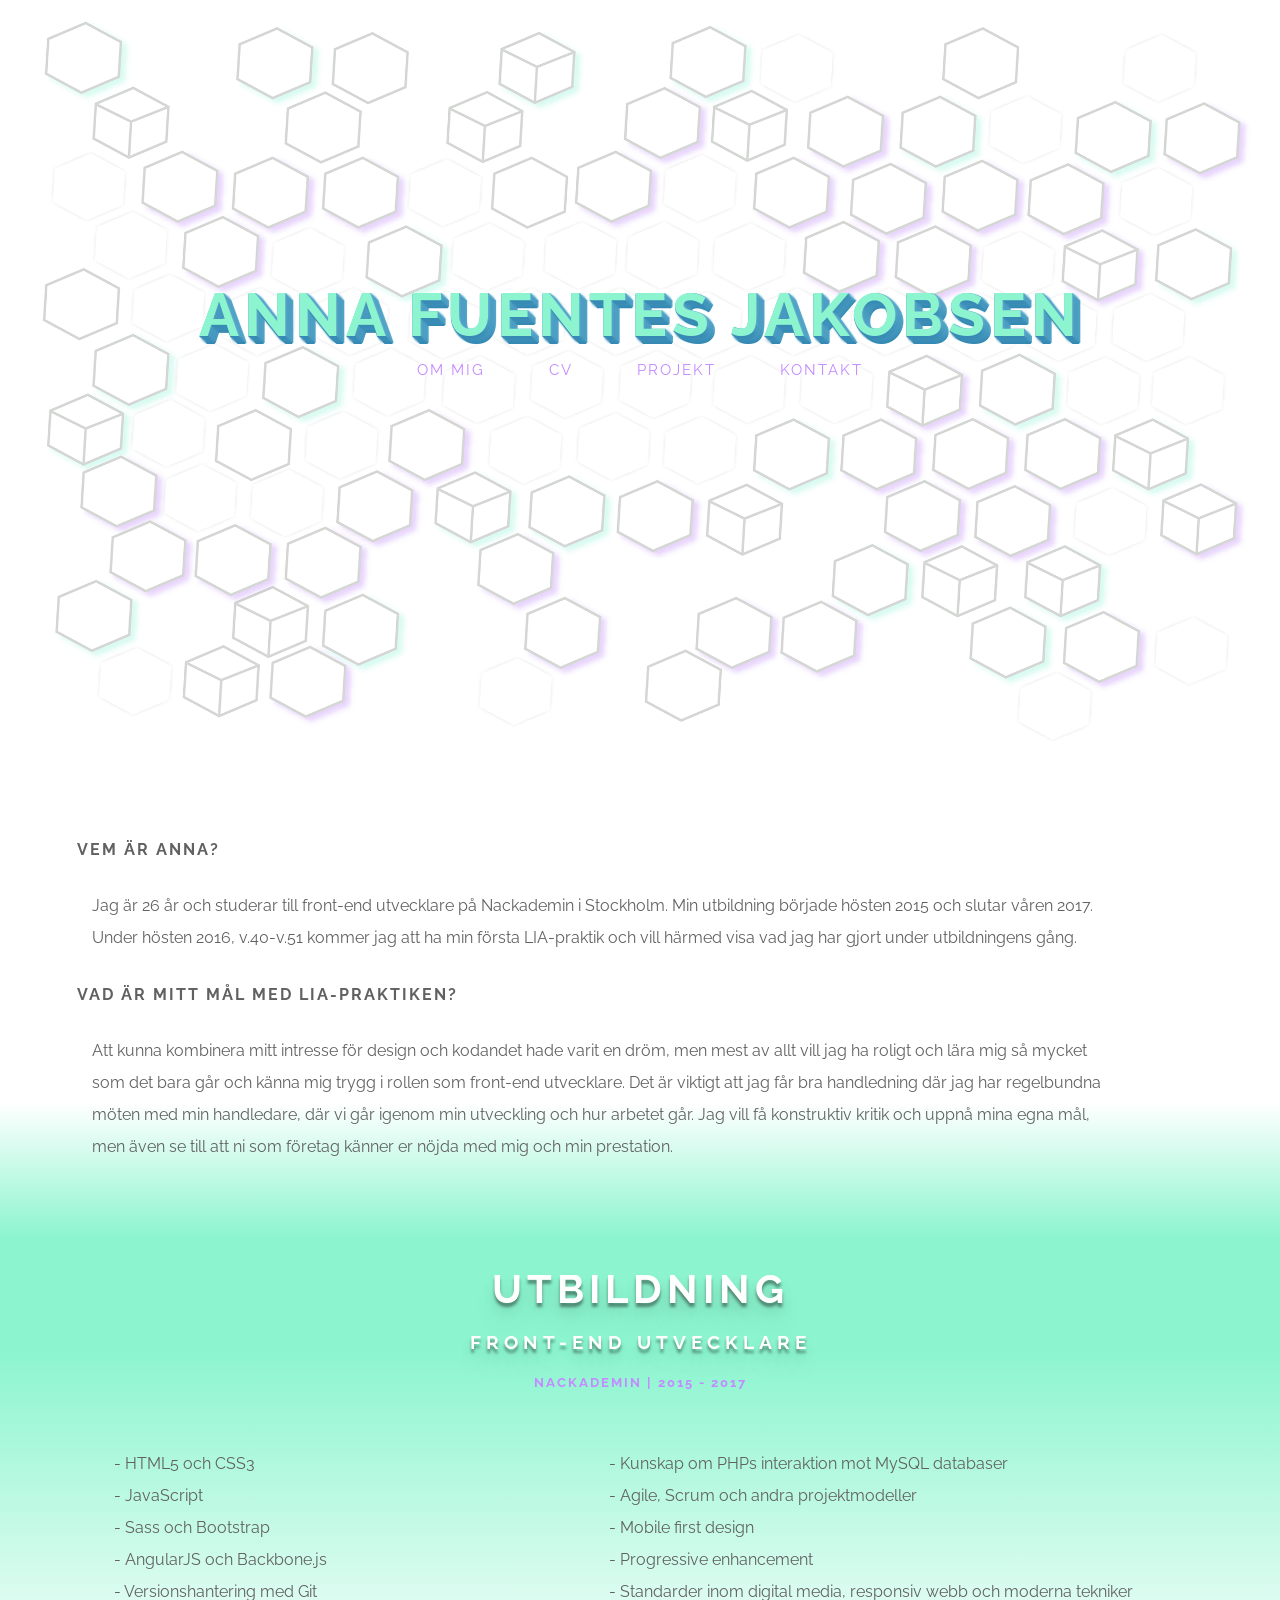
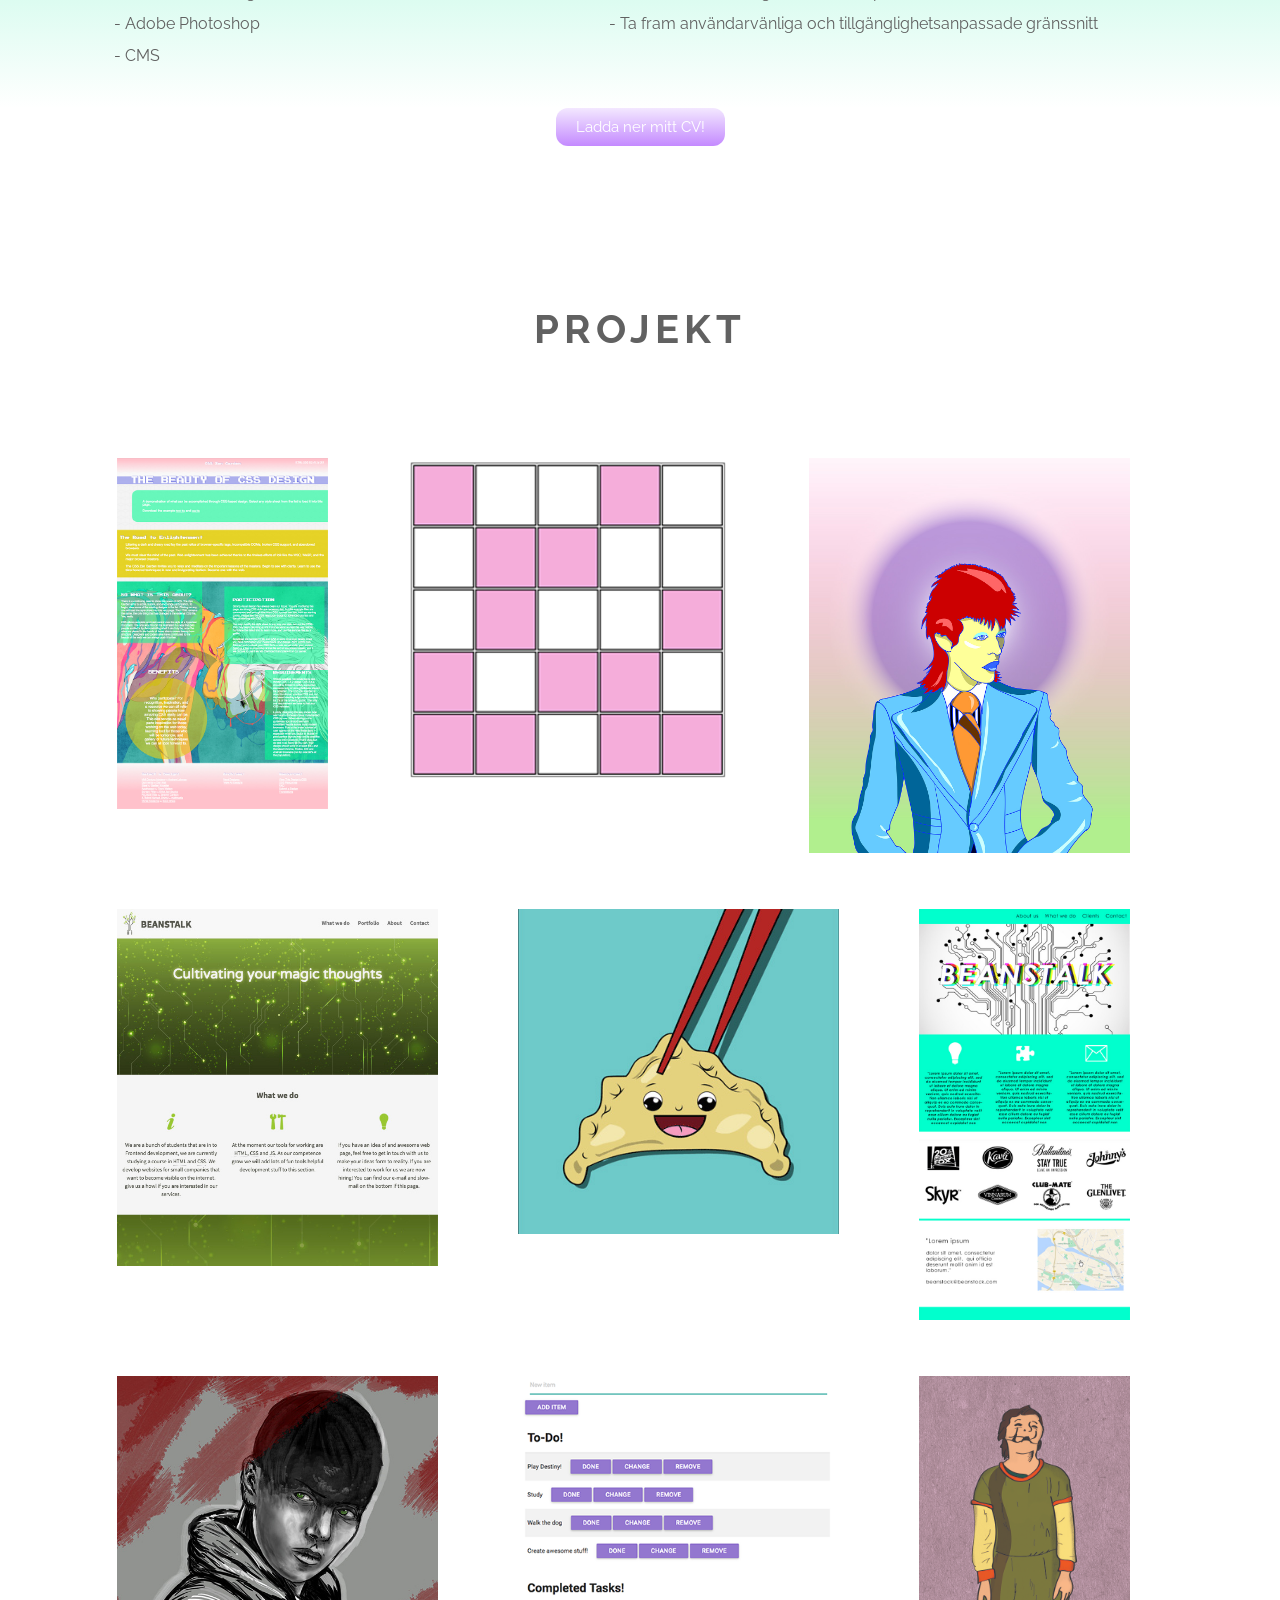
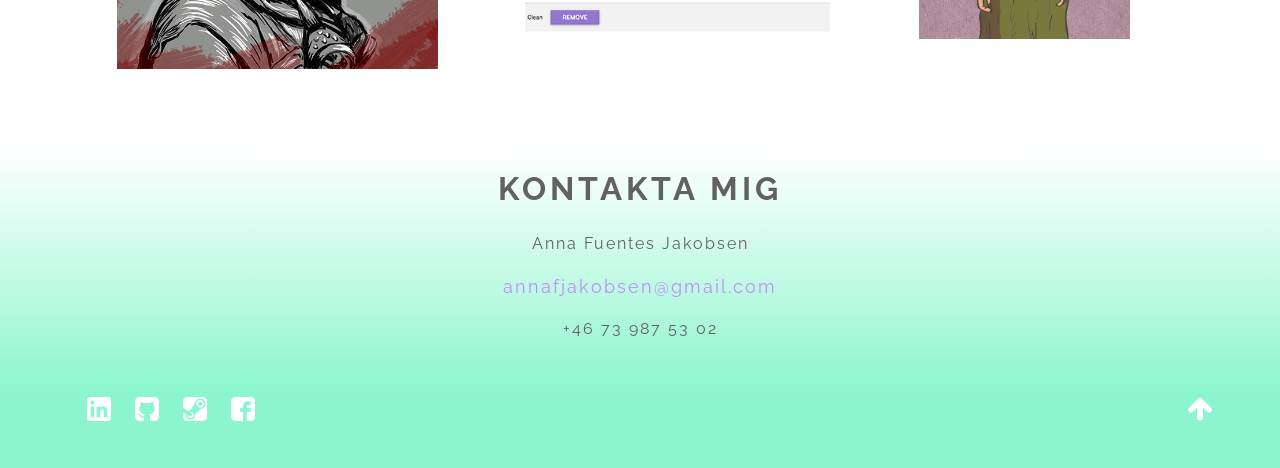
==== index.html @ e2117e57 "changed utbildning text" ====
<!DOCTYPE html>
<html lang="sv">
<head>
	<meta charset="UTF-8">
	<title>Anna Fuentes Jakobsen</title>

	<!-- Normalize -->
	<link rel="stylesheet" type="text/css" href="css/normalize.css">

	<!-- Custom Grid -->
	<link rel="stylesheet" type="text/css" href="css/grid.css">

	<!-- Custom Style Sheet -->
	<link rel="stylesheet" type="text/css" href="style.css">

	<!-- Favicon -->
	<link rel="icon" type="ico" href="img/icons/favicon.ico">

</head>

<body>
<!-- Header -->
<header>

	<section id="#top">
		<div id="header-col" class="col-12">
			<h1 id="name">Anna Fuentes Jakobsen</h1>	
			<nav class="navbar">
  			<a href="#about">Om mig</a>
				<a href="#cv">CV</a>
				<a href="#project">Projekt</a>
				<a href="#contact">Kontakt</a>
			</nav>
		</div>
	</section>
</header>
<!-- Main -->
<main>

<section id="about">
	<div class="wrapper">
		<div class="row">
			<div class="col-10">
				<h4>Vem är Anna?</h4>
				<p>Jag är 26 år och studerar till front-end utvecklare på Nackademin i Stockholm. 
						Min utbildning började hösten 2015 och slutar våren 2017. Under hösten 2016, v.40-v.51 kommer jag att ha min första LIA-praktik och vill härmed visa vad jag har gjort under utbildningens gång.
				</p>
				<h4>Vad är mitt mål med LIA-praktiken?</h4>
					<p>Att kunna kombinera mitt intresse för design och kodandet hade varit en dröm, men mest av allt vill jag ha roligt och lära mig så mycket som det bara går och känna mig trygg i rollen som front-end utvecklare. Det är viktigt att jag får bra handledning där jag har regelbundna möten med min handledare, där vi går igenom min utveckling och hur arbetet går. Jag vill få konstruktiv kritik och uppnå mina egna mål, men även se till att ni som företag känner er nöjda med mig och min prestation.
					</p>
			</div>
		</div>
</section>

<section id="cv">
	<div class="col-12">
		<h1>Utbildning</h1>
		<h3>Front-end Utvecklare</h3>
		<h5><a id="nackademin" href="http://nackademin.se/utbildningar/frontend-utvecklare/">Nackademin</a> | 2015 - 2017</h5>
	</div>
		<div class="wrapper-list">
			<div class="row">
				<div class="col-5">
					<ul>
						<li>- HTML5 och CSS3</li>
						<li>- JavaScript</li>
						<li>- Sass och Bootstrap</li>
						<li>- AngularJS och Backbone.js</li>
						<li>- Versionshantering med Git</li>
						<li>- Adobe Photoshop</li>
						<li>- CMS</li>
					</ul>
				</div>
				<div class="col-6">
					<ul>
						<li>- Kunskap om PHPs interaktion mot MySQL databaser</li>
						<li>- Agile, Scrum och andra projektmodeller</li>
						<li>- Mobile first design</li>
						<li>- Progressive enhancement</li>
						<li>- Standarder inom digital media, responsiv webb och moderna tekniker</li>
						<li>- Ta fram användarvänliga och tillgänglighetsanpassade gränssnitt</li>
					</ul>
				</div>
			</div>
				
			</div>
			<section id="download">
				<div class="col-12">
					<form method="get" action="cv.pdf">
						<button type="submit">Ladda ner mitt CV!</button>
					</form>
				</div>
			</section>

</section>

<!-- PROJEKT -->

<section id="project">
	<div class="wrapper">
		<div class="col-12">
			<h1>Projekt</h1>
		</div>
			<div class="row">

<!-- ROW 1 -->
				<section class="col-3">
					<figure class="hov-gal">
						<img src="img/zengarden.jpg" alt="Zen Garden">
						<a href="pages/zengarden.html">
								<div class="item">
									<h3>CSS Design</h3>
									<p>ZenGarden CSS Design</p>
								</div>
						</a>
					</figure>
				</section>

				<section class="col-4">
					<figure class="hov-gal">
						<img src="img/lightsout.png" alt="LightsOut">
						<a href="file:///Users/afuentesjakobsen/Documents/kod/cv/First/LightsOut/lightsout.html">
							<div class="item">
								<h3>Game</h3>
								<p>LightsOut i JavaScript</p>
							</div>
						</a>
					</figure>
				</section>

				<section class="col-4">
					<figure class="hov-gal">
						<img src="img/bowie01.jpg" alt="David Bowie Illustration">
						<a href="pages/bowie.html">
							<div class="item">
								<h3>Illustration</h3>
								<p>Bowie</p>
							</div>
						</a>
					</figure>
				</section>
		</div>

<!-- ROW 2 -->
		<div class="row">
			<section class="col-4">
				<figure class="hov-gal">
					<img class="beanstalk" src="img/beanstalk.jpg" alt="Beanstalk page">
					<a href="http://lindgrenk.github.io/beanstalk/">
						<div class="item">
							<h3>Webbsida</h3>
							<p>Grupparbete Nackademin</p>
						</div>
					</a>
				</figure>
			</section>

			<section class="col-4">
				<figure class="hov-gal">
					<img class="dumpling" src="img/dump.jpg" alt="Gif">
					<a href="pages/dumpling.html">
						<div class="item">
							<h3>Gif</h3>
							<p>Sayonara Dumpling</p>
						</div>
					</a>
				</figure>
			</section>

			<section class="col-3">
				<figure class="hov-gal">
					<img class="mockup" src="img/mockup.jpg" alt="Layout">
					<a href="pages/mockup.html">
						<div class="item">
							<h3>Webbsida</h3>
							<p>Mockup</p>
						</div>
					</a>
				</figure>
			</section>
		</div>

<!-- ROW 3 -->
		<div class="row">
			<section class="col-4">
				<figure class="hov-gal">
					<img class="furiosa" src="img/furiosa.jpg" alt="Illustration Furiosa">
					<a href="pages/furiosa.html">
						<div class="item">
							<h3>Illustration</h3>
							<p>Furiosa</p>
						</div>
					</a>
				</figure>
			</section>

			<section class="col-4">
				<figure class="hov-gal">
					<img class="todo" src="img/Todo.png" alt="Todo App">
					<a href="file:///Users/afuentesjakobsen/Documents/kod/cv/First/Todo/index.html">
						<div class="item">
							<h3>Todo app</h3>
							<p>JavaScript</p>
						</div>
					</a>
				</figure>
			</section>

			<section class="col-3">
				<figure class="hov-gal">
					<img class="hw" src="img/hw.jpg" alt="Illustration">
					<a href="pages/hw.html">
						<div class="item">
							<h3>Illustration</h3>
							<p>Helnwein</p>
						</div>
					</a>
				</figure>
			</section>

		</div>
	</div>
</section>

</main>
<footer>

<section id="contact">
	<div class="wrapper">
		<div class="col-12">
			<h1>Kontakta mig</h1>
			<p>Anna Fuentes Jakobsen</p>
			<adress>
				<a id="mail" href="mailto:annafjakobsen@gmail.com">annafjakobsen@gmail.com</a>
			</adress>
			<p>+46 73 987 53 02</p>
		</div>
	</div>
</section>

<section id="links">
	<div class="wrapper">
		<div class="row">
			<div class="col-11">
				<ul class="link-list">
					<li><a href="https://www.linkedin.com/in/anna-fuentes-jakobsen-254067101?trk=nav_responsive_tab_profile_pic" title="My LinkedIn account"><img src="img/icons/linkedin.png"></a></li>	
					<li><a href="https://github.com/AnnaFuentesJakobsen" title="My Github account"><img src="img/icons/github.png"></a></li>
					<li><a href="http://steamcommunity.com/id/murrdeluxe" title="My Steam account"><img src="img/icons/steam.png"></a></li>
					<li><a href="https://www.facebook.com/anna.fuentesjakobsen?ref=bookmarks"><img src="img/icons/facebook.png"></li>
					<li><a class="back-up" href="#top"><img src="img/icons/arrow.png"></a></li>
				</ul>
			</div>
		</div>
	</div>
</section>

</footer>

</body>
	<!-- Custom JavaScript -->
	<script type="text/javascript" src="myPage.js"></script>
</html>
---- css/grid.css ----
/* --------------------
  liquid grid layout
-------------------- */

* {
  box-sizing: border-box;
}

.row:after {
  content: "";
  clear: both;
  display: table;
}

/* hide column */

.hide {
  visibility: hidden; 
}

/* --------------------
  mobile
-------------------- */

[class*="col-"] {
  float: left;
  width:100%;
  margin-bottom: 20px;
}

/* --------------------
  desktop
-------------------- */

@media only screen and (min-width: 730px) {
  [class*="col-"] {
    margin-left: 0;
  }
  
  [class*="col-"]:first-child { 
    margin-left: 6%;
  }
  
  .col-1 {width: 5.583%;}
  .col-2 {width: 14.16%;}
  .col-3 {width: 22.75%;}
  .col-4 {width: 31.33%;}
  .col-5 {width: 39.91%;}
  .col-6 {width: 48.5%;}
  .col-7 {width: 57.08%;}
  .col-8 {width: 65.66%;}
  .col-9 {width: 74.25%;}
  .col-10 {width: 82.83%;}
  .col-11 {width: 91.41%;}
  .col-12 {width: 100%; margin-left:0;}

}
---- style.css ----
@import url(https://fonts.googleapis.com/css?family=Raleway:400,700,500);

/* --------------------
	General
-------------------- */

* {
	font-family: 'Raleway', sans-serif;	
}
body {
	background-color: #fff;
	color: #616161;
}
header {
	background-image: url(img/bighex.png);
	background-size: cover;
	height: 800px;
}
ul {
	padding: 0;
	list-style: none;
}
p , li{
	line-height: 200%;
}
a {
	text-decoration: none;
	color: #c48aff;
}
a:hover {
	color: #fff;
	-webkit-transition: all 300ms ease-out;
    -moz-transition: all 300ms ease-out;
    -o-transition: all 300ms ease-out;
    -ms-transition: all 300ms ease-out;
    transition: all 300ms ease-out;
}
h1, h2, h3{
	text-align: center;	
	letter-spacing: 4px;
	text-transform: uppercase;
}
h4 {
	text-align: left;	
	letter-spacing: 2px;
	text-transform: uppercase;
}
h5, h6 {
	text-align: center;
	text-transform: uppercase;
	letter-spacing: 2px;
}
/* --------------------
  Header
-------------------- */

#header-col {
	margin-left: 0px;
}
#name {

	color: #8CF5CF;
  	text-shadow:
    	0 1px 0px #378ab4,
    	1px 0 0px #5dabcd,
    	1px 2px 1px #378ab4,
    	2px 1px 1px #5dabcd,
    	2px 3px 2px #378ab4,
    	3px 2px 2px #5dabcd,
    	3px 4px 2px #378ab4,
    	4px 3px 3px #5dabcd,
    	4px 5px 3px #378ab4,
    	5px 4px 2px #5dabcd,
    	5px 6px 2px #378ab4,
    	6px 5px 2px #5dabcd,
    	6px 7px 1px #378ab4,
    	7px 6px 1px #5dabcd,
    	7px 8px 0px #378ab4,
    	8px 7px 0px #5dabcd;
	padding-top: 4em;
	letter-spacing: 5px;
	font-size: 60px;
	margin-bottom: 10px;
}

#about .wrapper {
	background: rgb(255,255,255); 
	background: -moz-linear-gradient(top,  rgba(255,255,255,1) 69%, rgba(255,255,255,1) 69%, rgba(140,245,207,1) 100%); 
	background: -webkit-linear-gradient(top,  rgba(255,255,255,1) 69%,rgba(255,255,255,1) 69%,rgba(140,245,207,1) 100%); 
	background: linear-gradient(to bottom,  rgba(255,255,255,1) 69%,rgba(255,255,255,1) 69%,rgba(140,245,207,1) 100%); 
	filter: progid:DXImageTransform.Microsoft.gradient( startColorstr='#ffffff', endColorstr='#8cf5cf',GradientType=0 ); 
}
.navbar {
	text-align: center;
}
.navbar a {

	font-size: 15px ;
	letter-spacing: 2px;
	text-transform: uppercase;
	padding: 30px 30px;
}

/* --------------------
  Main
-------------------- */

#about h4 {
	margin: 0;
}

#about p {
	padding: 15px;
}

#about p:last-child {
	margin-bottom: 40px;
}

/* --------------------
  CV
-------------------- */

#cv .col-12, #project .col-12  {
	margin-left: 0;
}

#cv {
	background: rgb(140,245,207); 
	background: -moz-linear-gradient(top,  rgba(140,245,207,1) 24%, rgba(255,255,255,1) 100%, rgba(255,255,255,1) 100%, rgba(255,255,255,1) 101%);
	background: -webkit-linear-gradient(top,  rgba(140,245,207,1) 24%,rgba(255,255,255,1) 100%,rgba(255,255,255,1) 100%,rgba(255,255,255,1) 101%); 
	background: linear-gradient(to bottom,  rgba(140,245,207,1) 24%,rgba(255,255,255,1) 100%,rgba(255,255,255,1) 100%,rgba(255,255,255,1) 101%); 
	filter: progid:DXImageTransform.Microsoft.gradient( startColorstr='#8cf5cf', endColorstr='#ffffff',GradientType=0 ); 
}
#cv h1 {
	font-size: 40px;
}
#cv h1, h3{
	color: #fff;
	text-shadow: 
		0px 4px 3px rgba(0,0,0,0.4),
		0px 8px 13px rgba(0,0,0,0.1),
		0px 18px 23px rgba(0,0,0,0.1);
	letter-spacing: 5px;
	margin-bottom: 10px;
}
#cv h5 {
	color: #c48aff;
}

/* --------------------
  Project
-------------------- */


#project .col-12 {
	margin-top: 50px;
	margin-bottom: 50px;
}

#project .wrapper {
	margin-top: 80px;
}

#project h1 {
	font-size: 40px;
	letter-spacing: 5px;
	margin-bottom: 40px;
}
#project img {
	width: 100%;
}

#download .col-12 {
	margin-left: 0;
}

#download button {
	background: #f3e8ff;
	background-image: -webkit-linear-gradient(top, #f3e8ff, #c48aff);
	background-image: -moz-linear-gradient(top, #f3e8ff, #c48aff);
	background-image: -ms-linear-gradient(top, #f3e8ff, #c48aff);
	background-image: -o-linear-gradient(top, #f3e8ff, #c48aff);
	background-image: linear-gradient(to bottom, #f3e8ff, #c48aff);
	-webkit-border-radius: 12;
	-moz-border-radius: 12;
	border: none;
	border-radius: 12px;
	display: block;
	margin-left: auto;
	margin-right: auto;
	color: #fff;
	font-size: 15px;
	padding: 10px 20px 10px 20px;
	text-decoration: none;
}
#download button:hover {
  background: #c48aff;
  text-decoration: none;
}
.hov-gal {
    position: relative;
    text-align: center;
}

.item {
    background-color: rgba(0, 0, 0, 0.6);
    position: absolute;
    color: #fff;
    left: 0;
    right: 0;
    bottom: 0;
    top: 0;
    padding-top: 10%;
    margin-bottom: 4px;
    font-size: 1em;
    opacity: 0;
    -webkit-transition: all 300ms ease-out;
    -moz-transition: all 300ms ease-out;
    -o-transition: all 300ms ease-out;
    -ms-transition: all 300ms ease-out;
    transition: all 300ms ease-out;
}
.hov-gal:hover .item {
    opacity: 1;
    cursor: pointer;
}
/* --------------------
  Footer
-------------------- */

#contact .col-12 {
	letter-spacing: 2px;
}

#contact .col-12 {
	margin-left: 0;
	text-align: center;
}

#mail {
	font-size: 18px;
}

#links .wrapper {
	background: rgb(255,255,255); 
	background: -moz-linear-gradient(top,  rgba(255,255,255,1) -1%, rgba(255,255,255,1) 0%, rgba(255,255,255,1) 0%, rgba(140,245,207,1) 76%);
	background: -webkit-linear-gradient(top,  rgba(255,255,255,1) -1%,rgba(255,255,255,1) 0%,rgba(255,255,255,1) 0%,rgba(140,245,207,1) 76%); 
	background: linear-gradient(to bottom,  rgba(255,255,255,1) -1%,rgba(255,255,255,1) 0%,rgba(255,255,255,1) 0%,rgba(140,245,207,1) 76%); 
	filter: progid:DXImageTransform.Microsoft.gradient( startColorstr='#ffffff', endColorstr='#8cf5cf',GradientType=0 ); 
}


.wrapper {
    width: 100%;
    margin: 0 auto;
    padding: 40px 0 0 0;
}

.wrapper-list {
	margin-left: 40px;
}

.link-list li {
	display: inline;
	padding: 10px;
}

.link-list img {
	opacity: 1;
	-webkit-transition: .3s ease-in-out;
	transition: .3s ease-in-out;
}

.link-list img:hover {
	opacity: .5;
}
.back-up {
	float: right;
	margin-right: 3%; 
}
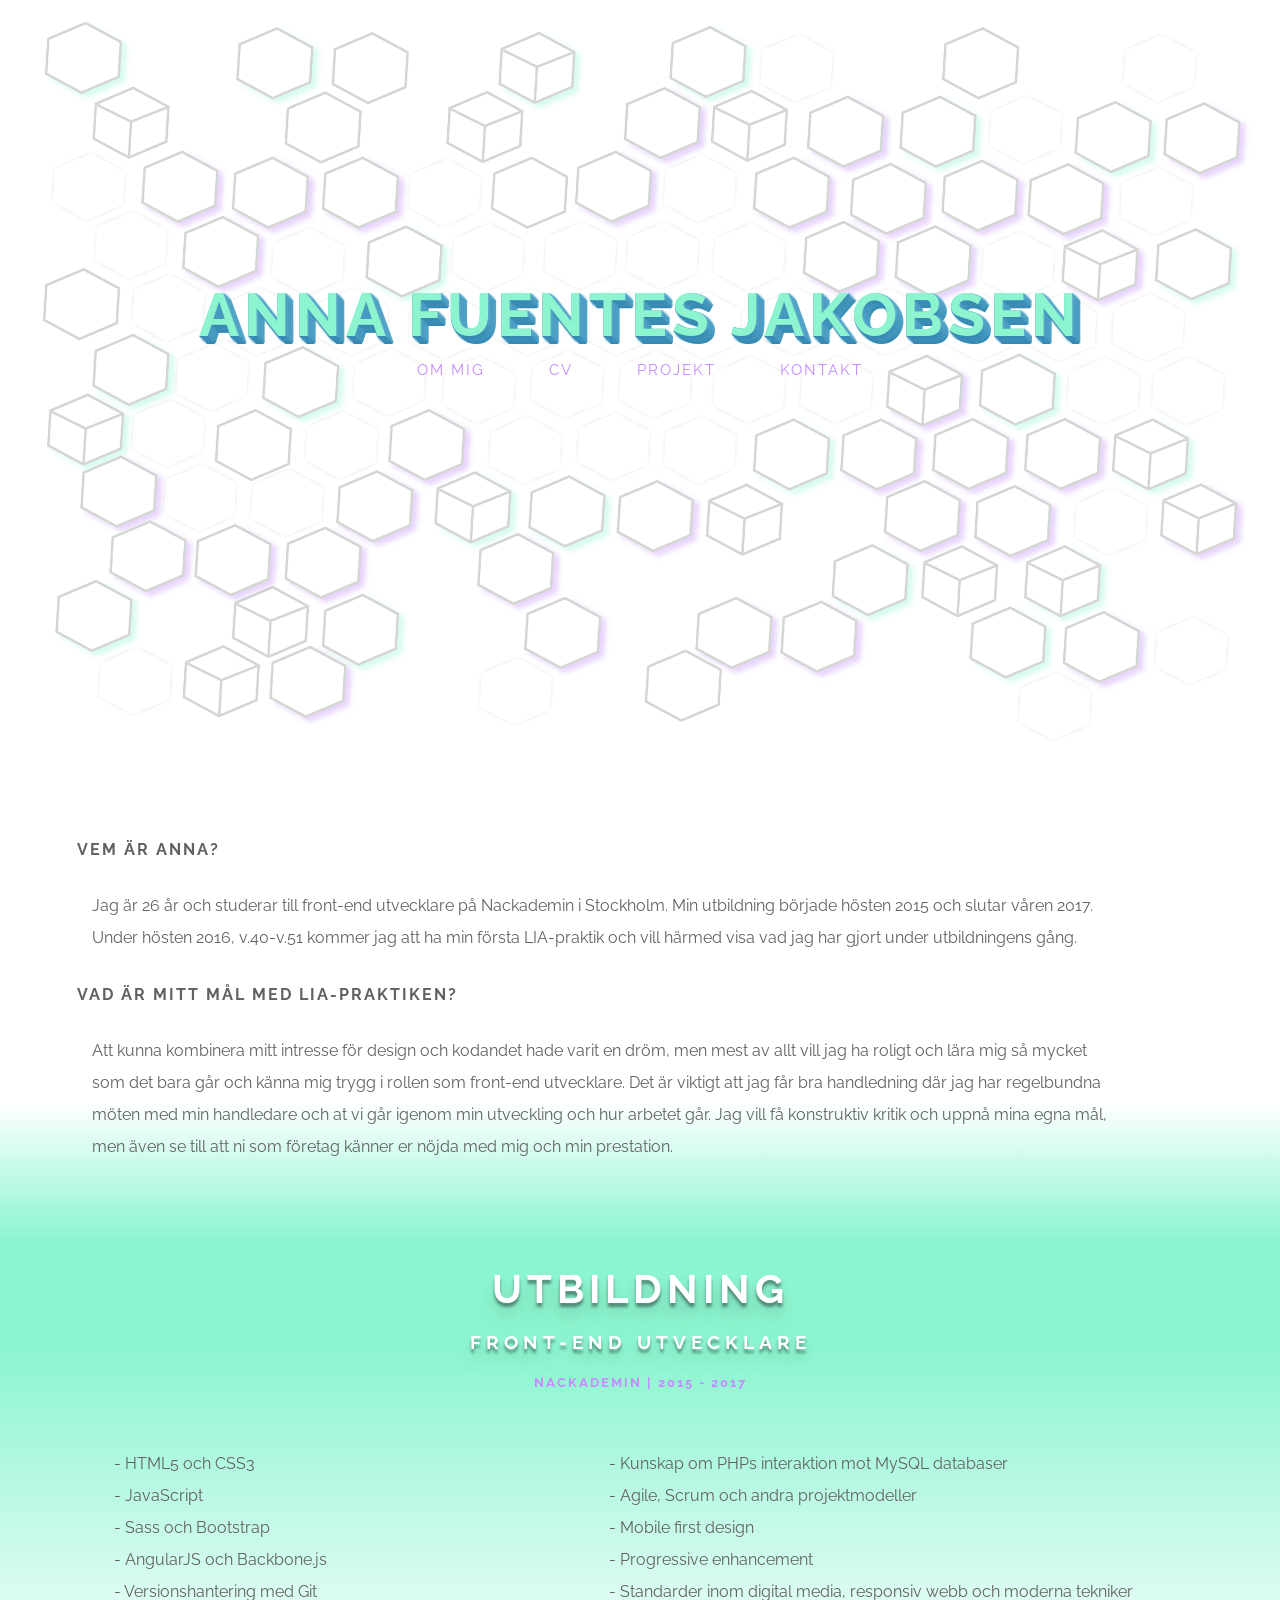
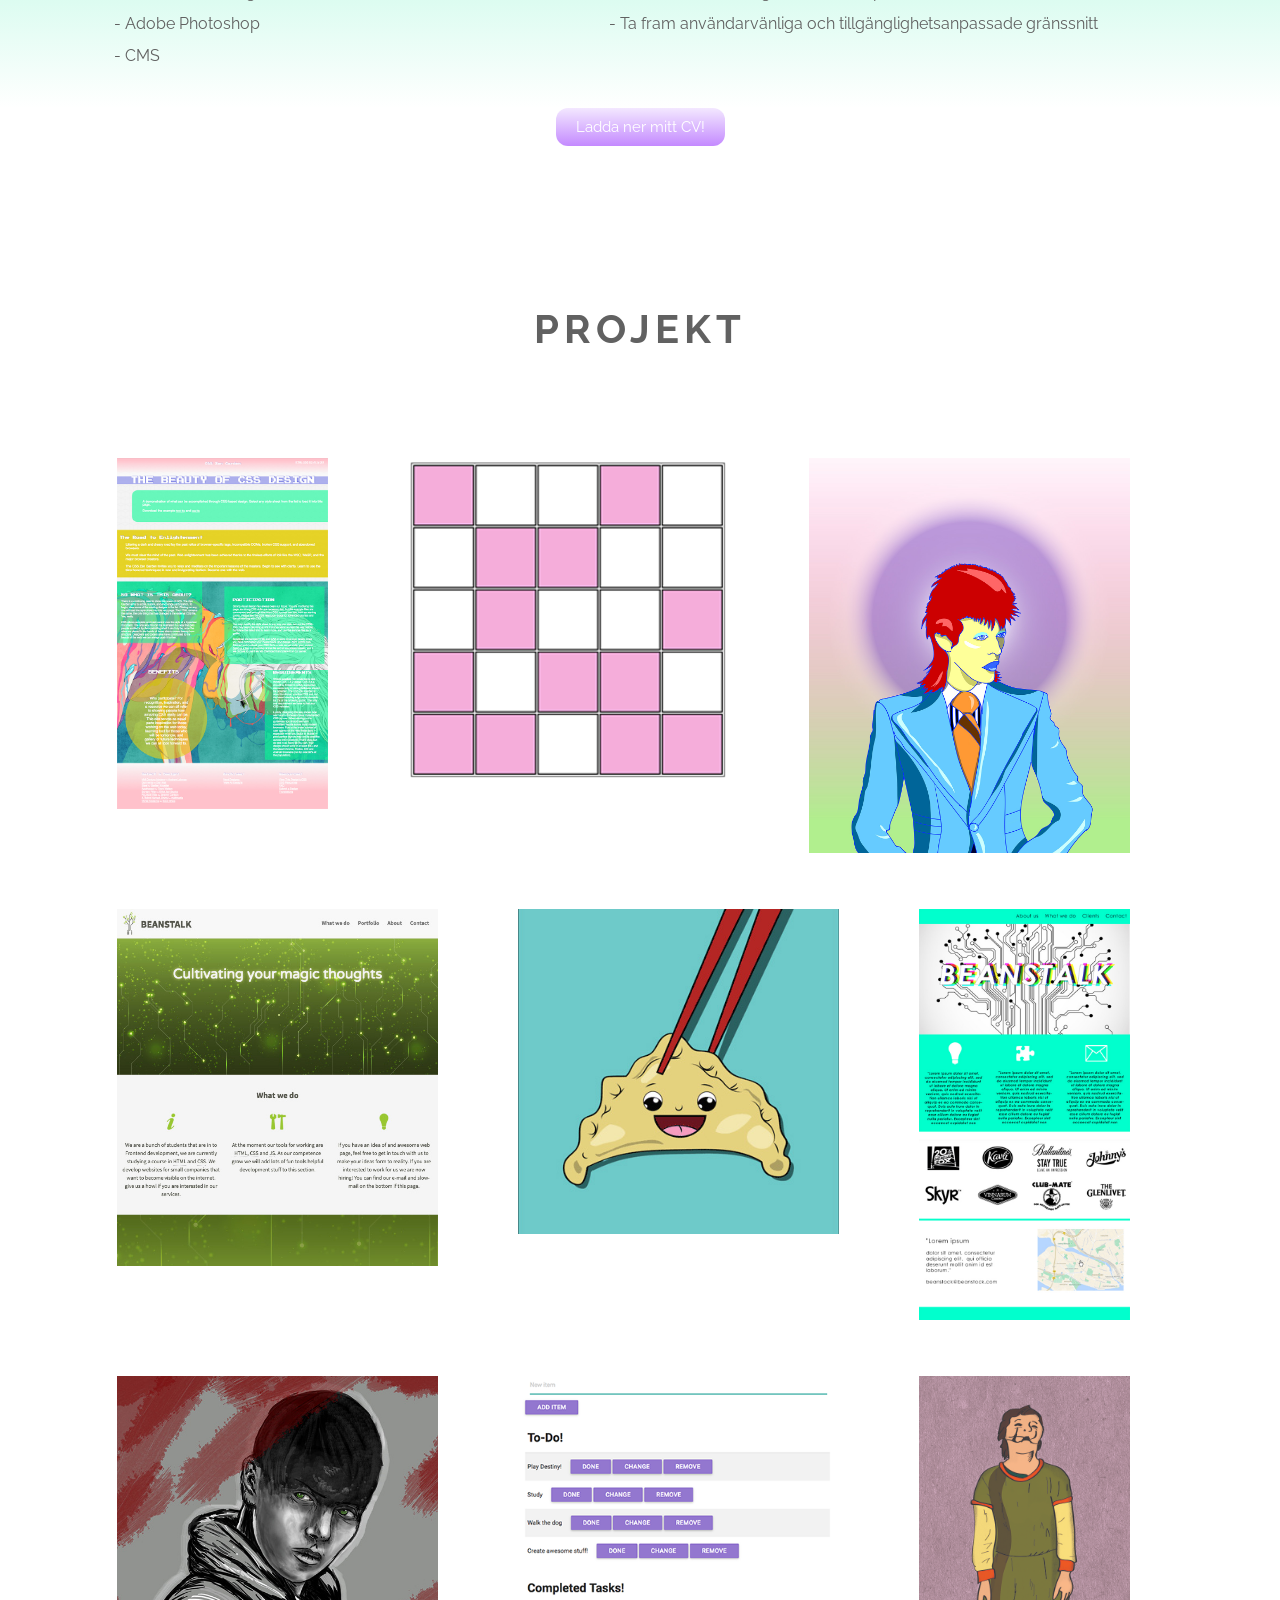
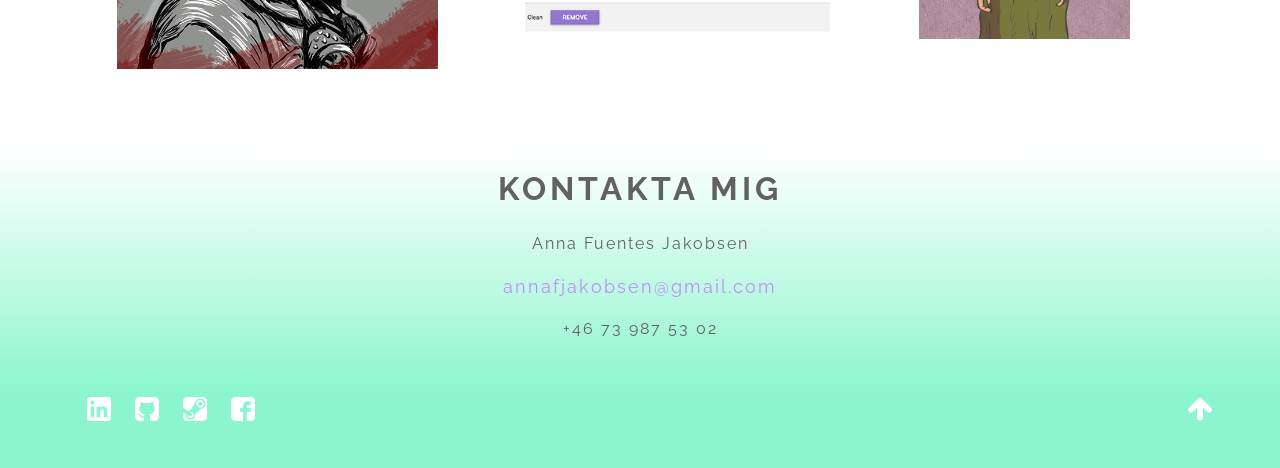
==== commit aefd1a86: "changed text in LIA, and added new cv pdf" ====
--- a/index.html
+++ b/index.html
@@ -46,7 +46,7 @@
 						Min utbildning började hösten 2015 och slutar våren 2017. Under hösten 2016, v.40-v.51 kommer jag att ha min första LIA-praktik och vill härmed visa vad jag har gjort under utbildningens gång.
 				</p>
 				<h4>Vad är mitt mål med LIA-praktiken?</h4>
-					<p>Att kunna kombinera mitt intresse för design och kodandet hade varit en dröm, men mest av allt vill jag ha roligt och lära mig så mycket som det bara går och känna mig trygg i rollen som front-end utvecklare. Det är viktigt att jag får bra handledning där jag har regelbundna möten med min handledare, där vi går igenom min utveckling och hur arbetet går. Jag vill få konstruktiv kritik och uppnå mina egna mål, men även se till att ni som företag känner er nöjda med mig och min prestation.
+					<p>Att kunna kombinera mitt intresse för design och kodandet hade varit en dröm, men mest av allt vill jag ha roligt och lära mig så mycket som det bara går och känna mig trygg i rollen som front-end utvecklare. Det är viktigt att jag får bra handledning där jag har regelbundna möten med min handledare och at vi går igenom min utveckling och hur arbetet går. Jag vill få konstruktiv kritik och uppnå mina egna mål, men även se till att ni som företag känner er nöjda med mig och min prestation.
 					</p>
 			</div>
 		</div>
@@ -119,7 +119,7 @@
 				<section class="col-4">
 					<figure class="hov-gal">
 						<img src="img/lightsout.png" alt="LightsOut">
-						<a href="file:///Users/afuentesjakobsen/Documents/kod/cv/First/LightsOut/lightsout.html">
+						<a href="file:///Users/afuentesjakobsen/Documents/kod/cv/portfolioNew/LightsOut/lightsout.html">
 							<div class="item">
 								<h3>Game</h3>
 								<p>LightsOut i JavaScript</p>
@@ -172,7 +172,7 @@
 					<img class="mockup" src="img/mockup.jpg" alt="Layout">
 					<a href="pages/mockup.html">
 						<div class="item">
-							<h3>Webbsida</h3>
+							<h5>Webbsida</h5>
 							<p>Mockup</p>
 						</div>
 					</a>
@@ -197,7 +197,7 @@
 			<section class="col-4">
 				<figure class="hov-gal">
 					<img class="todo" src="img/Todo.png" alt="Todo App">
-					<a href="file:///Users/afuentesjakobsen/Documents/kod/cv/First/Todo/index.html">
+					<a href="file:///Users/afuentesjakobsen/Documents/kod/cv/portfolioNew/Todo1/index.html">
 						<div class="item">
 							<h3>Todo app</h3>
 							<p>JavaScript</p>
@@ -211,7 +211,7 @@
 					<img class="hw" src="img/hw.jpg" alt="Illustration">
 					<a href="pages/hw.html">
 						<div class="item">
-							<h3>Illustration</h3>
+							<h5>Illustration</h5>
 							<p>Helnwein</p>
 						</div>
 					</a>
--- a/style.css
+++ b/style.css
@@ -14,7 +14,7 @@
 header {
 	background-image: url(img/bighex.png);
 	background-size: cover;
-	height: 800px;
+	height: 250px;
 }
 ul {
 	padding: 0;
@@ -27,14 +27,7 @@
 	text-decoration: none;
 	color: #c48aff;
 }
-a:hover {
-	color: #fff;
-	-webkit-transition: all 300ms ease-out;
-    -moz-transition: all 300ms ease-out;
-    -o-transition: all 300ms ease-out;
-    -ms-transition: all 300ms ease-out;
-    transition: all 300ms ease-out;
-}
+
 h1, h2, h3{
 	text-align: center;	
 	letter-spacing: 4px;
@@ -58,7 +51,6 @@
 	margin-left: 0px;
 }
 #name {
-
 	color: #8CF5CF;
   	text-shadow:
     	0 1px 0px #378ab4,
@@ -77,9 +69,9 @@
     	7px 6px 1px #5dabcd,
     	7px 8px 0px #378ab4,
     	8px 7px 0px #5dabcd;
-	padding-top: 4em;
+	padding-top: 1em;
 	letter-spacing: 5px;
-	font-size: 60px;
+	font-size: 35px;
 	margin-bottom: 10px;
 }
 
@@ -98,7 +90,7 @@
 	font-size: 15px ;
 	letter-spacing: 2px;
 	text-transform: uppercase;
-	padding: 30px 30px;
+	padding: 10px;
 }
 
 /* --------------------
@@ -213,7 +205,7 @@
     top: 0;
     padding-top: 10%;
     margin-bottom: 4px;
-    font-size: 1em;
+    font-size: 2em;
     opacity: 0;
     -webkit-transition: all 300ms ease-out;
     -moz-transition: all 300ms ease-out;
@@ -279,3 +271,50 @@
 	float: right;
 	margin-right: 3%; 
 }
+
+/* --------------------
+  Media Queries
+-------------------- */
+
+@media only screen and (min-width: 400px) {
+    .item {
+        padding-top: 12%;
+        font-size: 1em;
+    }
+}
+
+@media only screen and (min-width: 720px) {
+	header {
+		height: 600px;
+	}
+	#name {
+		padding-top: 4em;
+		font-size: 60px;
+	}
+	.navbar a {
+		font-size: 15px;
+		padding: 30px 30px;
+	}
+	a:hover {
+		color: #fff;
+		-webkit-transition: all 300ms ease-out;
+    	-moz-transition: all 300ms ease-out;
+    	-o-transition: all 300ms ease-out;
+    	-ms-transition: all 300ms ease-out;
+    	transition: all 300ms ease-out;
+	}
+	.item {
+    	margin-bottom: 4px;
+    	font-size: 10px;
+	}
+
+}
+
+@media only screen and (min-width: 900px) {
+	header {
+		height: 800px;
+	}
+	.item {
+		font-size: 1em;
+	}
+}
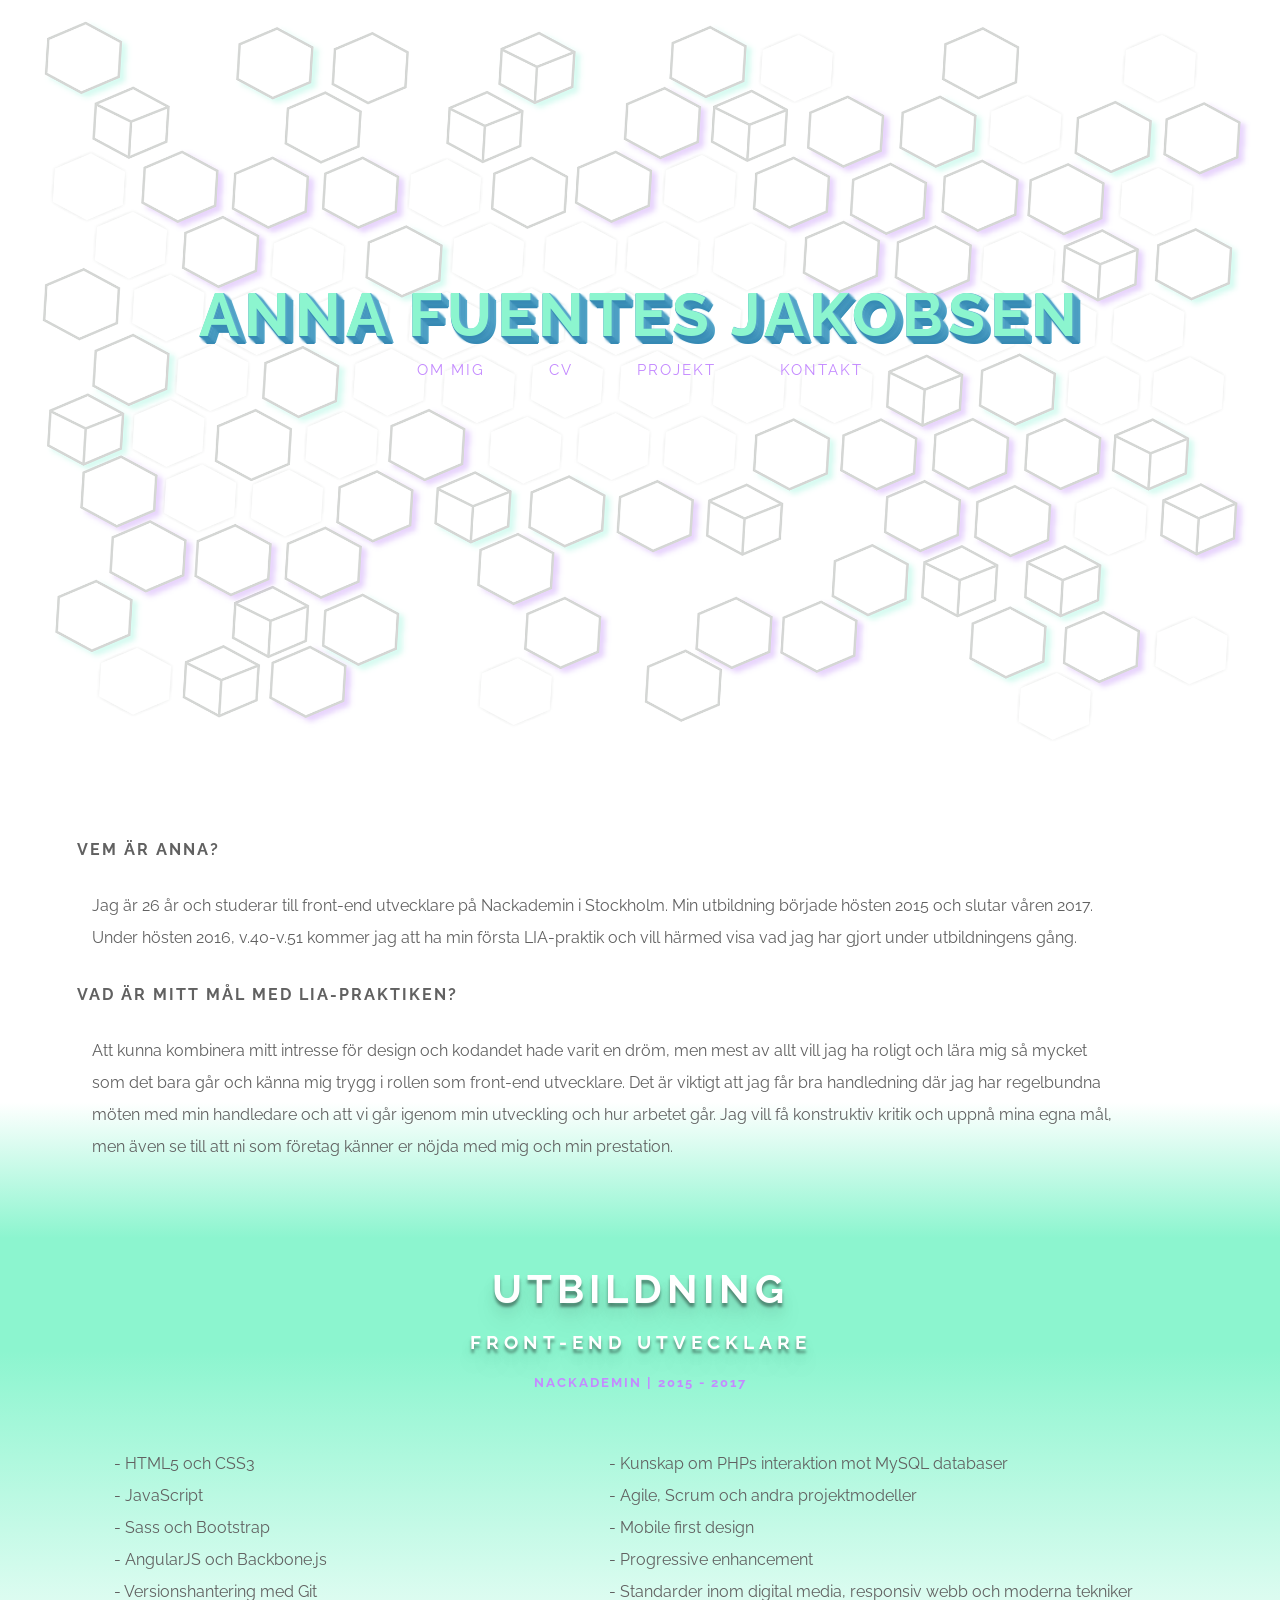
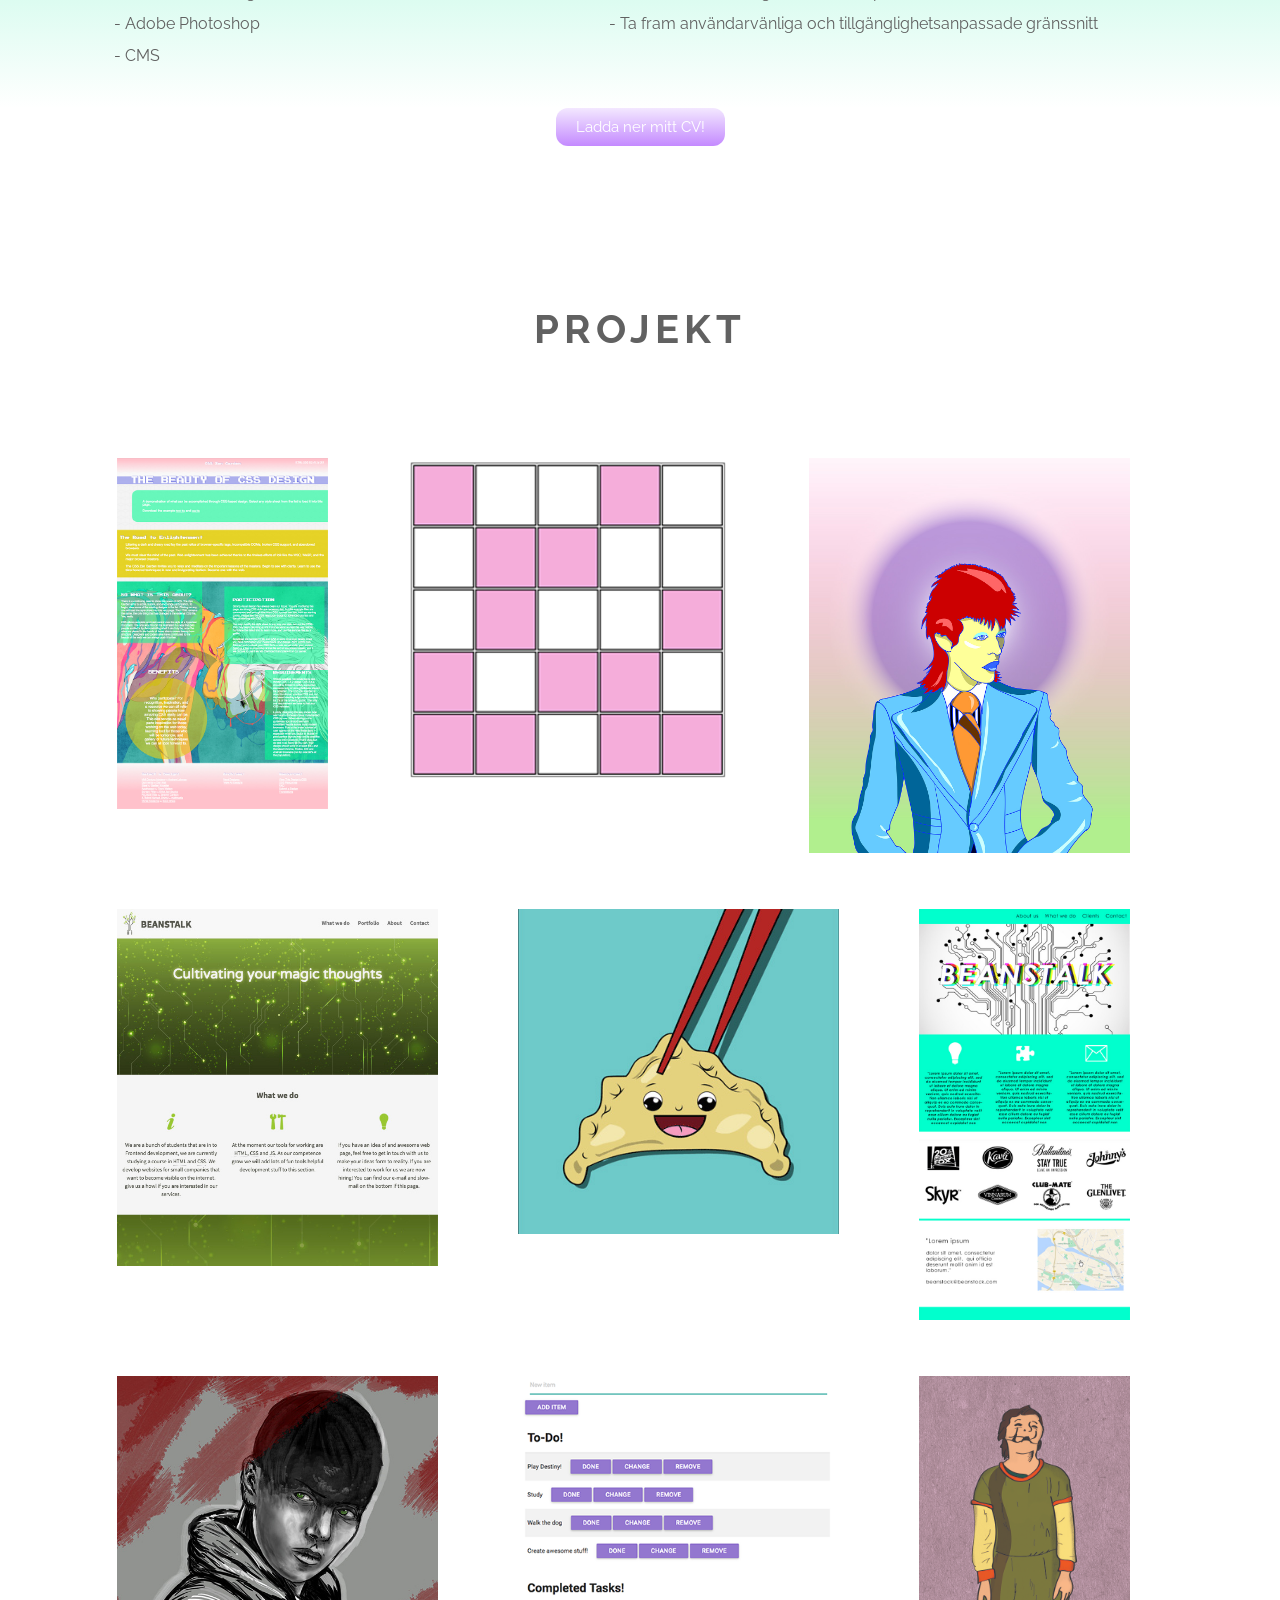
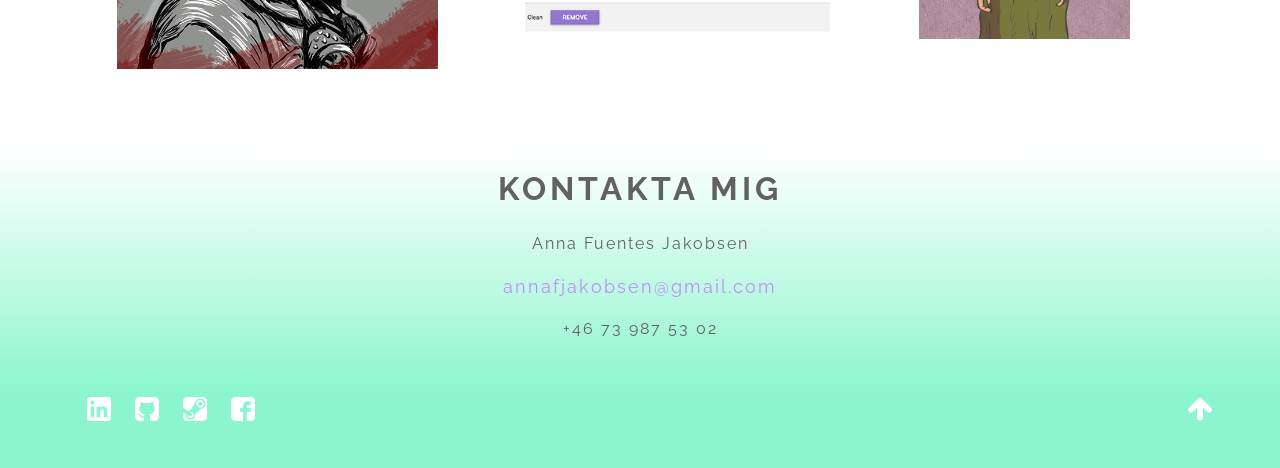
==== commit a70e6740: "changed typo on about" ====
--- a/index.html
+++ b/index.html
@@ -46,7 +46,7 @@
 						Min utbildning började hösten 2015 och slutar våren 2017. Under hösten 2016, v.40-v.51 kommer jag att ha min första LIA-praktik och vill härmed visa vad jag har gjort under utbildningens gång.
 				</p>
 				<h4>Vad är mitt mål med LIA-praktiken?</h4>
-					<p>Att kunna kombinera mitt intresse för design och kodandet hade varit en dröm, men mest av allt vill jag ha roligt och lära mig så mycket som det bara går och känna mig trygg i rollen som front-end utvecklare. Det är viktigt att jag får bra handledning där jag har regelbundna möten med min handledare och at vi går igenom min utveckling och hur arbetet går. Jag vill få konstruktiv kritik och uppnå mina egna mål, men även se till att ni som företag känner er nöjda med mig och min prestation.
+					<p>Att kunna kombinera mitt intresse för design och kodandet hade varit en dröm, men mest av allt vill jag ha roligt och lära mig så mycket som det bara går och känna mig trygg i rollen som front-end utvecklare. Det är viktigt att jag får bra handledning där jag har regelbundna möten med min handledare och att vi går igenom min utveckling och hur arbetet går. Jag vill få konstruktiv kritik och uppnå mina egna mål, men även se till att ni som företag känner er nöjda med mig och min prestation.
 					</p>
 			</div>
 		</div>
@@ -119,7 +119,7 @@
 				<section class="col-4">
 					<figure class="hov-gal">
 						<img src="img/lightsout.png" alt="LightsOut">
-						<a href="file:///Users/afuentesjakobsen/Documents/kod/cv/portfolioNew/LightsOut/lightsout.html">
+						<a href="LightsOut/lightsout.html">
 							<div class="item">
 								<h3>Game</h3>
 								<p>LightsOut i JavaScript</p>
@@ -197,7 +197,7 @@
 			<section class="col-4">
 				<figure class="hov-gal">
 					<img class="todo" src="img/Todo.png" alt="Todo App">
-					<a href="file:///Users/afuentesjakobsen/Documents/kod/cv/portfolioNew/Todo1/index.html">
+					<a href="Todo1/index.html">
 						<div class="item">
 							<h3>Todo app</h3>
 							<p>JavaScript</p>
@@ -243,7 +243,7 @@
 		<div class="row">
 			<div class="col-11">
 				<ul class="link-list">
-					<li><a href="https://www.linkedin.com/in/anna-fuentes-jakobsen-254067101?trk=nav_responsive_tab_profile_pic" title="My LinkedIn account"><img src="img/icons/linkedin.png"></a></li>	
+					<li><a href="https://se.linkedin.com/in/anna-fuentes-jakobsen-254067101" title="My LinkedIn account"><img src="img/icons/linkedin.png"></a></li>	
 					<li><a href="https://github.com/AnnaFuentesJakobsen" title="My Github account"><img src="img/icons/github.png"></a></li>
 					<li><a href="http://steamcommunity.com/id/murrdeluxe" title="My Steam account"><img src="img/icons/steam.png"></a></li>
 					<li><a href="https://www.facebook.com/anna.fuentesjakobsen?ref=bookmarks"><img src="img/icons/facebook.png"></li>
